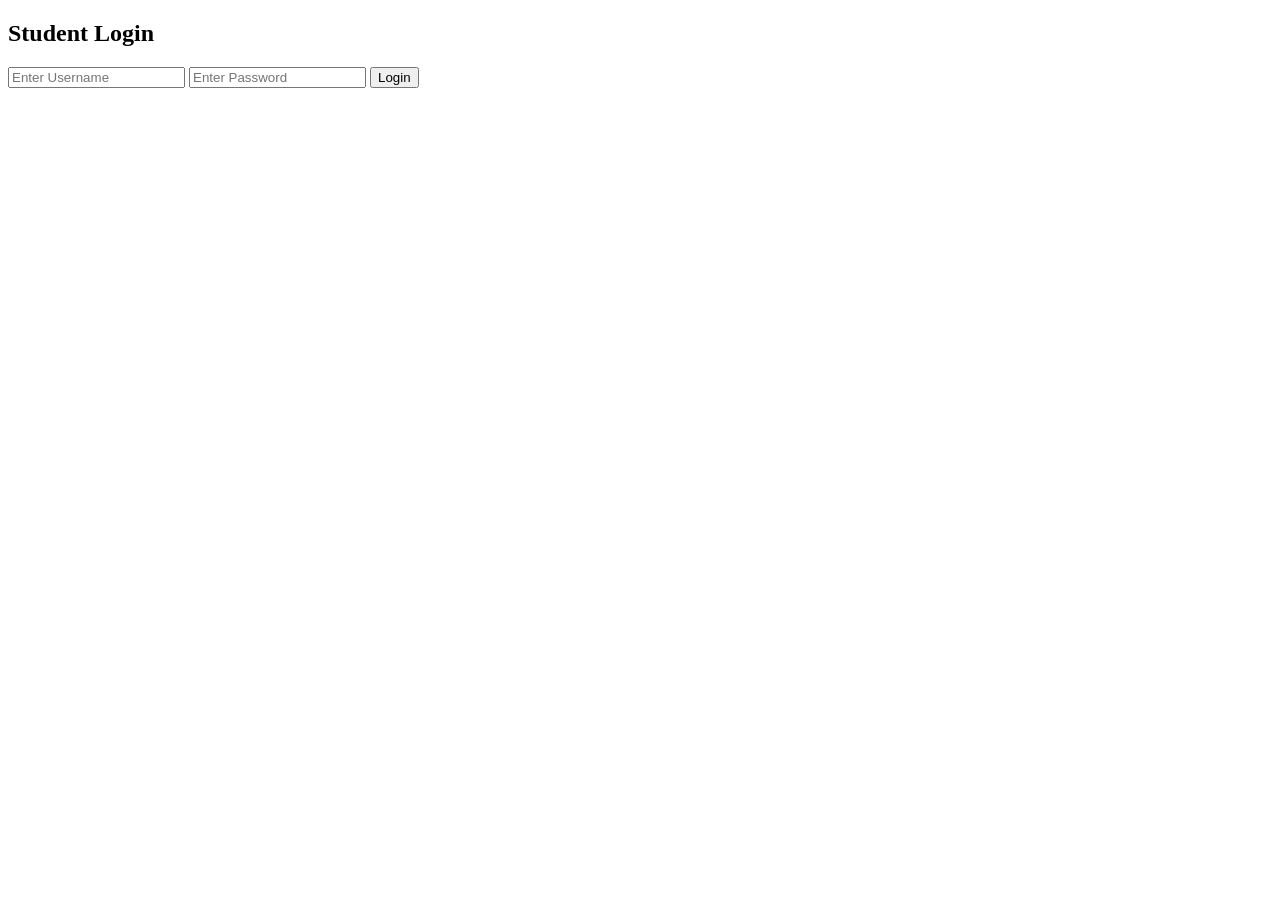
==== login.html @ ee62676a "Create login.html" ====
<!DOCTYPE html>
<html>
<head>
<title>Login</title>
<link rel="stylesheet" href="css/style.css">
</head>

<body>

<div class="login-container">

<h2>Student Login</h2>

<input type="text" id="username" placeholder="Enter Username">

<input type="password" id="password" placeholder="Enter Password">

<button onclick="login()">Login</button>

</div>

<script src="js/script.js"></script>

</body>
</html>
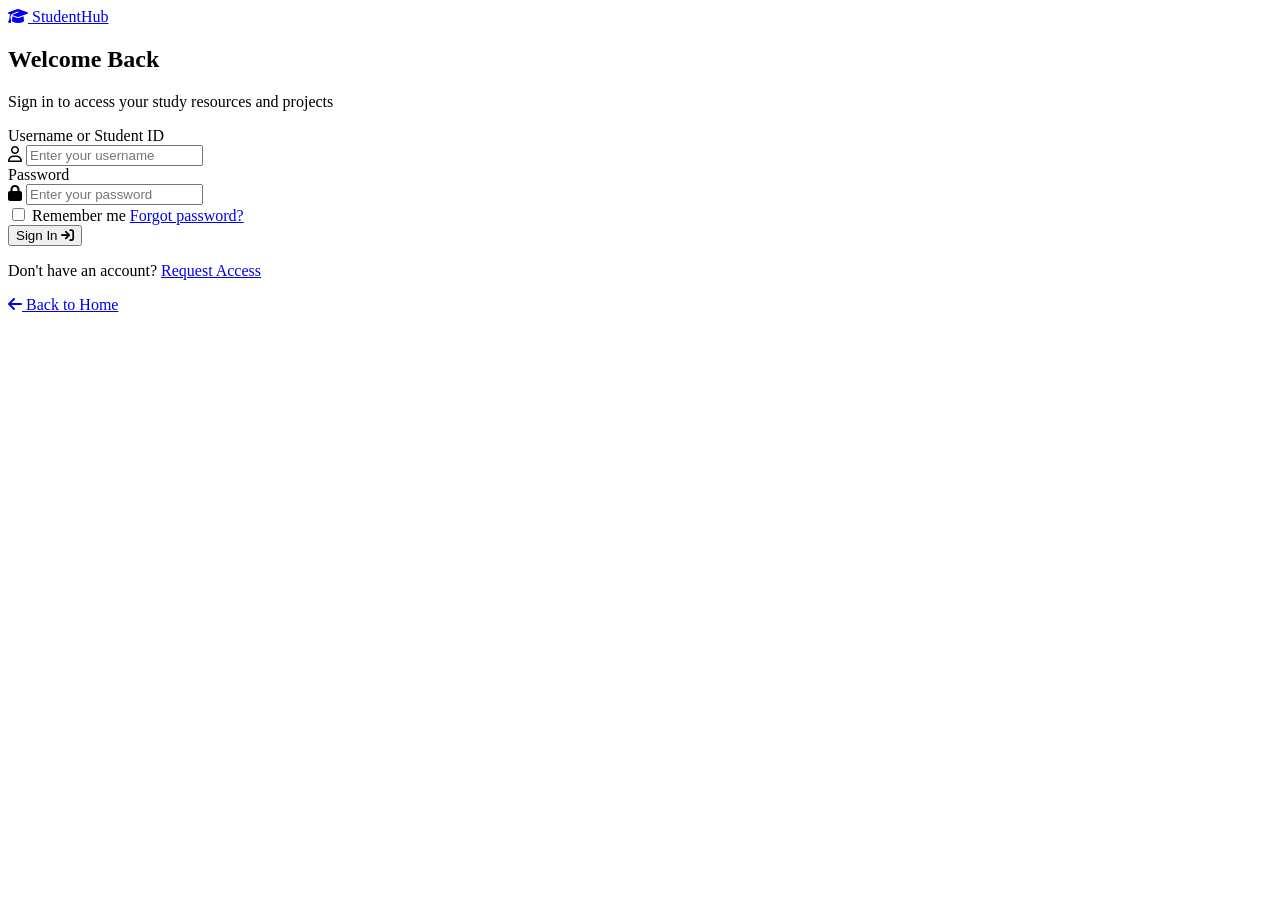
==== commit 6d637738: "Enhance login.html with meta tags and styling" ====
--- a/login.html
+++ b/login.html
@@ -1,25 +1,69 @@
 <!DOCTYPE html>
-<html>
+<html lang="en">
 <head>
-<title>Login</title>
-<link rel="stylesheet" href="css/style.css">
+  <meta charset="UTF-8">
+  <meta name="viewport" content="width=device-width, initial-scale=1.0">
+  <meta name="description" content="Student Login - Engineering Student Hub">
+  <title>Student Login - Engineering Student Hub</title>
+  
+  <!-- Google Fonts -->
+  <link rel="preconnect" href="https://fonts.googleapis.com">
+  <link rel="preconnect" href="https://fonts.gstatic.com" crossorigin>
+  <link href="https://fonts.googleapis.com/css2?family=Inter:wght@300;400;500;600;700&display=swap" rel="stylesheet">
+  
+  <!-- Font Awesome Icons -->
+  <link rel="stylesheet" href="https://cdnjs.cloudflare.com/ajax/libs/font-awesome/6.4.0/css/all.min.css">
+  
+  <!-- CSS Stylesheet -->
+  <link rel="stylesheet" href="style.css">
 </head>
+<body class="login-body">
 
-<body>
+  <div class="login-card">
+    <div class="login-header">
+      <a href="index.html" class="brand-logo">
+        <i class="fa-solid fa-graduation-cap"></i>
+        <span>StudentHub</span>
+      </a>
+      <h2>Welcome Back</h2>
+      <p>Sign in to access your study resources and projects</p>
+    </div>
 
-<div class="login-container">
+    <form class="login-form" onsubmit="event.preventDefault(); login();">
+      <div class="form-group">
+        <label for="username">Username or Student ID</label>
+        <div class="input-wrapper">
+          <i class="fa-regular fa-user input-icon"></i>
+          <input type="text" id="username" placeholder="Enter your username" required>
+        </div>
+      </div>
 
-<h2>Student Login</h2>
+      <div class="form-group">
+        <label for="password">Password</label>
+        <div class="input-wrapper">
+          <i class="fa-solid fa-lock input-icon"></i>
+          <input type="password" id="password" placeholder="Enter your password" required>
+        </div>
+      </div>
 
-<input type="text" id="username" placeholder="Enter Username">
+      <div class="form-actions">
+        <label class="remember-me">
+          <input type="checkbox"> Remember me
+        </label>
+        <a href="#" class="forgot-link">Forgot password?</a>
+      </div>
 
-<input type="password" id="password" placeholder="Enter Password">
+      <button type="submit" class="btn btn-primary btn-full">
+        Sign In <i class="fa-solid fa-arrow-right-to-bracket"></i>
+      </button>
+    </form>
 
-<button onclick="login()">Login</button>
+    <div class="login-footer">
+      <p>Don't have an account? <a href="#">Request Access</a></p>
+      <a href="index.html" class="back-home"><i class="fa-solid fa-arrow-left"></i> Back to Home</a>
+    </div>
+  </div>
 
-</div>
-
-<script src="js/script.js"></script>
-
+  <script src="script.js"></script>
 </body>
 </html>
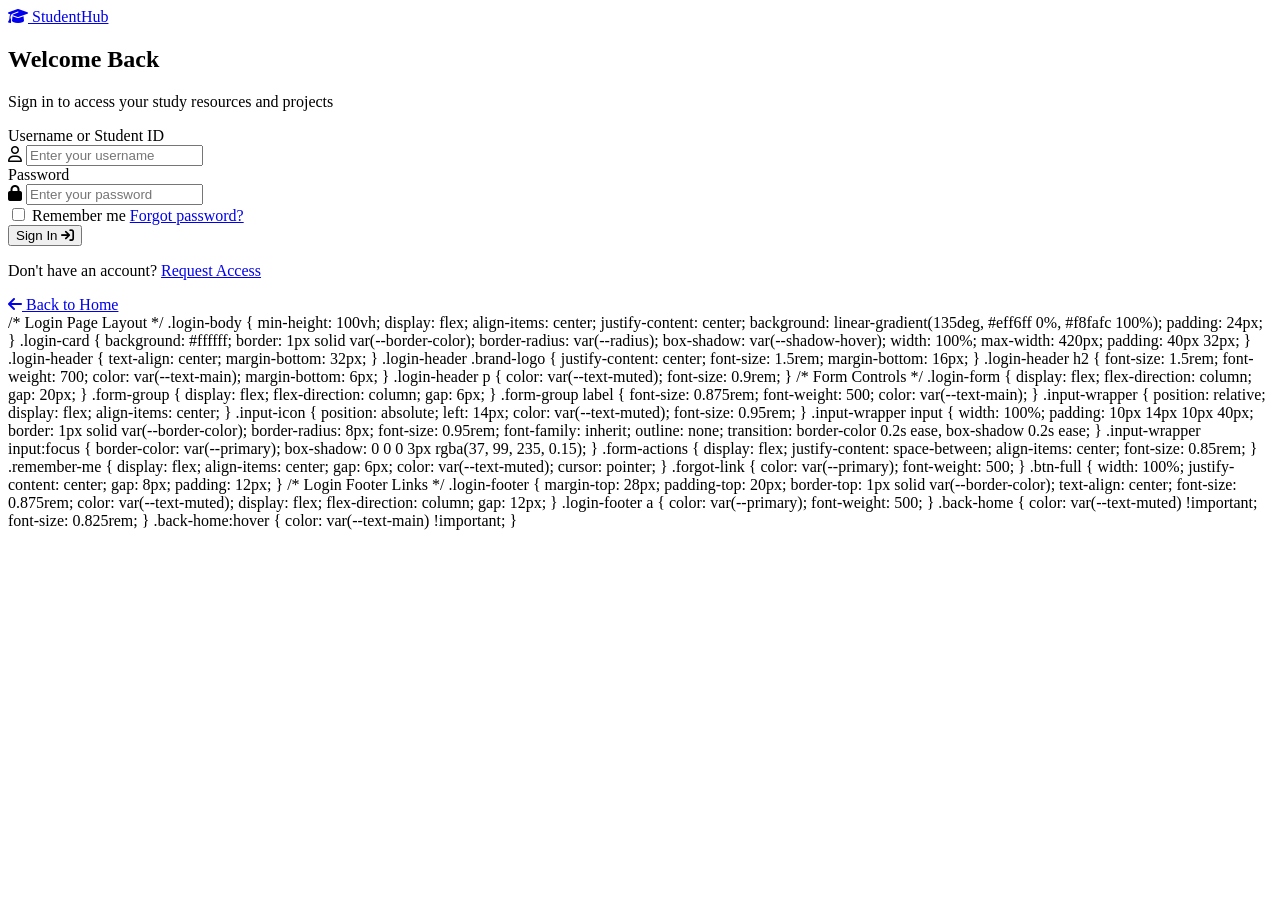
==== commit ae71b9e7: "Update login.html" ====
--- a/login.html
+++ b/login.html
@@ -67,3 +67,148 @@
   <script src="script.js"></script>
 </body>
 </html>
+
+/* Login Page Layout */
+.login-body {
+  min-height: 100vh;
+  display: flex;
+  align-items: center;
+  justify-content: center;
+  background: linear-gradient(135deg, #eff6ff 0%, #f8fafc 100%);
+  padding: 24px;
+}
+
+.login-card {
+  background: #ffffff;
+  border: 1px solid var(--border-color);
+  border-radius: var(--radius);
+  box-shadow: var(--shadow-hover);
+  width: 100%;
+  max-width: 420px;
+  padding: 40px 32px;
+}
+
+.login-header {
+  text-align: center;
+  margin-bottom: 32px;
+}
+
+.login-header .brand-logo {
+  justify-content: center;
+  font-size: 1.5rem;
+  margin-bottom: 16px;
+}
+
+.login-header h2 {
+  font-size: 1.5rem;
+  font-weight: 700;
+  color: var(--text-main);
+  margin-bottom: 6px;
+}
+
+.login-header p {
+  color: var(--text-muted);
+  font-size: 0.9rem;
+}
+
+/* Form Controls */
+.login-form {
+  display: flex;
+  flex-direction: column;
+  gap: 20px;
+}
+
+.form-group {
+  display: flex;
+  flex-direction: column;
+  gap: 6px;
+}
+
+.form-group label {
+  font-size: 0.875rem;
+  font-weight: 500;
+  color: var(--text-main);
+}
+
+.input-wrapper {
+  position: relative;
+  display: flex;
+  align-items: center;
+}
+
+.input-icon {
+  position: absolute;
+  left: 14px;
+  color: var(--text-muted);
+  font-size: 0.95rem;
+}
+
+.input-wrapper input {
+  width: 100%;
+  padding: 10px 14px 10px 40px;
+  border: 1px solid var(--border-color);
+  border-radius: 8px;
+  font-size: 0.95rem;
+  font-family: inherit;
+  outline: none;
+  transition: border-color 0.2s ease, box-shadow 0.2s ease;
+}
+
+.input-wrapper input:focus {
+  border-color: var(--primary);
+  box-shadow: 0 0 0 3px rgba(37, 99, 235, 0.15);
+}
+
+.form-actions {
+  display: flex;
+  justify-content: space-between;
+  align-items: center;
+  font-size: 0.85rem;
+}
+
+.remember-me {
+  display: flex;
+  align-items: center;
+  gap: 6px;
+  color: var(--text-muted);
+  cursor: pointer;
+}
+
+.forgot-link {
+  color: var(--primary);
+  font-weight: 500;
+}
+
+.btn-full {
+  width: 100%;
+  justify-content: center;
+  gap: 8px;
+  padding: 12px;
+}
+
+/* Login Footer Links */
+.login-footer {
+  margin-top: 28px;
+  padding-top: 20px;
+  border-top: 1px solid var(--border-color);
+  text-align: center;
+  font-size: 0.875rem;
+  color: var(--text-muted);
+  display: flex;
+  flex-direction: column;
+  gap: 12px;
+}
+
+.login-footer a {
+  color: var(--primary);
+  font-weight: 500;
+}
+
+.back-home {
+  color: var(--text-muted) !important;
+  font-size: 0.825rem;
+}
+
+.back-home:hover {
+  color: var(--text-main) !important;
+}
